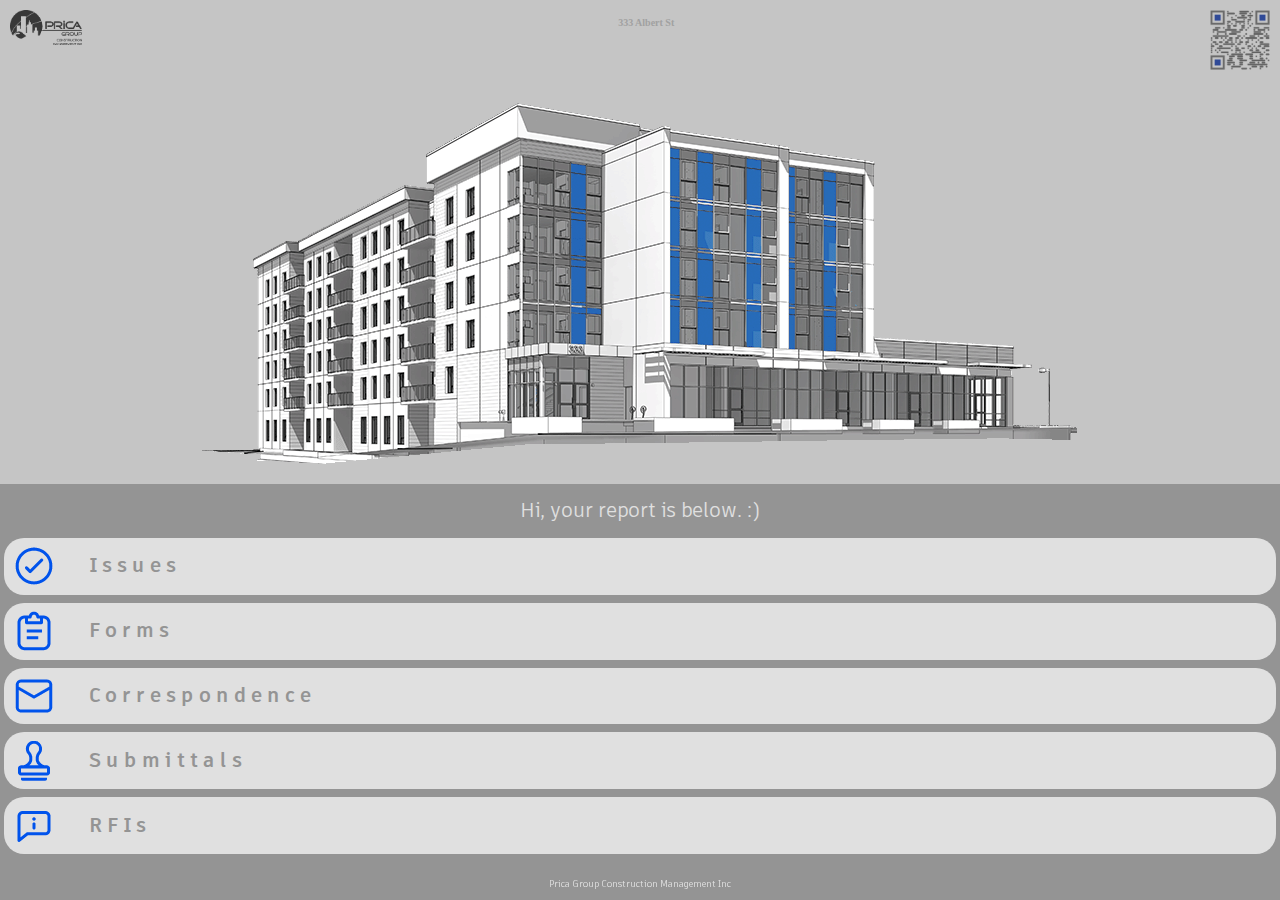
==== _333_albert.html @ 6773270a "Updated 34 and 333" ====
<!DOCTYPE html>
<html lang="en">

<head>
    <meta charset="UTF-8">
    <meta name="viewport" content="width=device-width, initial-scale=1.0">
    <title>Power BI Buttons</title>
    <style>
        body {
            position: relative;
            height: 1vh;
            margin: 0rem;
            display: flex;
            flex-direction: column;
            justify-content: space-between;
            background-color: rgb(148, 148, 148);
        }

        /* .upper-buttons, */
        /* .lower-buttons {
            display: flex;
          
            justify-content: space-between;
            padding: 1px;
            background-color: rgb(255, 255, 255);
        } */

        .top_header {
            display: flex;
            justify-content: space-between;
            padding: 10px;
            background-color: rgb(197, 197, 197);
        }

        #top_text{font-size: 10px; font-family: './fonts_and_common_media/Artifakt Element Regula'; color: #a1a1a1;}

        .memorandum_application img {
            width: auto;  /* Maintain aspect ratio */
            height: 35px; /* Set your desired height */
        }

    @font-face {
    font-family: './fonts_and_common_media/Artifakt Element Regular';
    src: url('./fonts_and_common_media/ArtifaktElement-Regular.woff2') format('woff2');
    font-weight: lighter; /* or 'bold' if applicable */
    font-style: normal; /* or 'italic' if applicable */
    }


    @font-face {
    font-family: './fonts_and_common_media/Artifakt Element Bold';
    src: url('./fonts_and_common_media/ArtifaktElement-Bold.woff2') format('woff2');
    font-weight: bold; /* or 'bold' if applicable */
    font-style: normal; /* or 'italic' if applicable */
    }

    

        .main_header {font-family: './fonts_and_common_media/Artifakt Element Bold', sans-serif; background-color: rgb(197, 197, 197); height: 200px;}

        .header2{background-color: rgb(148, 148, 148); font-family: './fonts_and_common_media/Artifakt Element Regular', sans-serif; height: 50px; }



        h1{font-size: 5px; color: rgb(224, 224, 224);text-align: center;}

        /* h2{font-size: 20px; color: rgb(0, 0, 0);text-align: left; font-weight: 900;} */

  
        .main_text{font-family: './fonts_and_common_media/Artifakt Element Regular', sans-serif; font-weight: 100; font-size: 20px;}

        .main_header {
    max-width: 100%; /* Set the maximum width of the container */
    display: flex;
    justify-content: center; /* Center horizontally */
    align-items: center; /* Center vertically */
    height: 100vh; /* Set the container height to fill the viewport height */
}

.main_header img {
    max-width: 100%; /* Make the image responsive */
    height: auto; /* Allow the image to maintain its aspect ratio */
}

/* #qr-image {
    height: 60px;
} */

.report_buttons {
    display: flex;
    /* border: solid rgb(101, 102, 105); */
    border-radius: 20px; /* Rounded corners */
    justify-content: space-between;
    align-items: center; /* Center vertically */
    padding: 1px 1px 1px 10px;
    background-color: rgb(224, 224, 224);
    margin: 4px; /* Adjust margin as needed */
}

.report_buttons a {
    display: flex;
    align-items: center; /* Center vertically */
    text-decoration: none; /* Remove underline for the link */
    width: 100%; /* Make the entire div clickable */
}

.report_buttons a img{
height: 40px;
}

.report_buttons h1 {
    font-family: './fonts_and_common_media/Artifakt Element Bold', sans-serif;
    font-weight: 900;
    font-size: 20px;
    color: rgb(148, 148, 148);
    margin-left: 35px;
}

.button-link {
    display: inline-block;
    padding: 0px 40px 5px 50px;
    background-color: rgb(224, 224, 224); /* Button background color */
    color: #613535; /* Text color */
    text-decoration: none; /* Remove underline from the link */
    border-radius: 10px; /* Rounded corners */
    transition: background-color 0.3s ease; /* Smooth transition on hover */
}

.button-link:hover {
    background-color: #ffffff; /* Change the background color on hover */
}

.report_buttons:hover {
    background-color: #ffffff; /* Change the background color on hover */
}

.module_index{font-family: './fonts_and_common_media/Artifakt Element Bold', sans-serif; font-weight: 600; font-size: 35px; color: rgb(0, 0, 0); text-decoration: none;}

/* ######################################## */

.bottom-text {
    position: bottom;
    bottom: 0;
    font-family: './fonts_and_common_media/Artifakt Element Regular', sans-serif; 
    font-weight: 100; 
    font-size: 9px; 
    text-decoration: none;
    /* width: 100%; */
    left: 0;
    right: 0;
    text-align: center;
    color: rgb(224, 224, 224);
    position: fixed;
    left: 50%; /* Center horizontally */
    transform: translateX(-50%); /* Center horizontally */
    /* padding: 1px; */
}


/* ############################################ */




    </style>
</head>


<!-- ########################################################################################################################
######################################################################################################################## -->

<body>
    <div class="top_header">
        <a 
            class="memorandum_application">
            <img src="./fonts_and_common_media/app_pgcm_logo.png" alt="PGCM Logo">
        </a>
<h1 id="top_text"> 333 Albert St </h1>
        <!-- <a 
            class="memorandum_application">
            <img src="app_pge_logo.png" alt="Power BI Button">
        </a> -->

        <a 
        class="memorandum_application">
        <img src="./333_albert/app_qr_333_albert.png" alt="QR Sharing app" style="height: 60px;">
    </a>
    </div>
    
    <div class="main_header"><img id="imageid" src="./333_albert/albert333.png" alt="333 Albert Street, Waterloo, Ontario"></div>
    <div class="header2"><h1 class="main_text">Hi, your report is below. :)</h1></div>

<!-- ############################### -->



<!-- ############################### -->


    <div class="report_buttons">
        <a href="https://app.powerbi.com/view?r=eyJrIjoiZjY0OGVlMTMtYzhkNC00MThjLWI4MWYtMDViNGNkM2E5MjJmIiwidCI6Ijg0MWZjZmJkLTU3ZTYtNGU1Mi1iYWVmLWMyYTU2YzAyY2NkNSJ9">
            <img src="./333_albert/acc_issues_icon.png" alt="Issues Button" height="80" >
            <h1 class="module_index">I s s u e s</h1>
        </a>
    </div>


    <div class="report_buttons">
        <a href="https://app.powerbi.com/view?r=eyJrIjoiZjY0OGVlMTMtYzhkNC00MThjLWI4MWYtMDViNGNkM2E5MjJmIiwidCI6Ijg0MWZjZmJkLTU3ZTYtNGU1Mi1iYWVmLWMyYTU2YzAyY2NkNSJ9">
            <img src="./333_albert/acc_forms_icon.png" alt="Forms Button" height="80" >
            <h1 class="module_index">F o r m s</h1>
        </a>
    </div>


    <div class="report_buttons">
        <a href="https://app.powerbi.com/view?r=eyJrIjoiZjY0OGVlMTMtYzhkNC00MThjLWI4MWYtMDViNGNkM2E5MjJmIiwidCI6Ijg0MWZjZmJkLTU3ZTYtNGU1Mi1iYWVmLWMyYTU2YzAyY2NkNSJ9">
            <img src="./333_albert/acc_correspondence_icon.png" alt="Correspondence Button" height="80" >
            <h1 class="module_index">C o r r e s p o n d e n c e</h1>
        </a>
    </div>


    <div class="report_buttons">
        <a href="https://app.powerbi.com/view?r=eyJrIjoiZjY0OGVlMTMtYzhkNC00MThjLWI4MWYtMDViNGNkM2E5MjJmIiwidCI6Ijg0MWZjZmJkLTU3ZTYtNGU1Mi1iYWVmLWMyYTU2YzAyY2NkNSJ9">
            <img src="./333_albert/acc_submittals_icon.png" alt="Submittals Button" height="80" >
            <h1 class="module_index">S u b m i t t a l s</h1>
        </a>
    </div>

    <div class="report_buttons">
        <a href="https://app.powerbi.com/view?r=eyJrIjoiZjY0OGVlMTMtYzhkNC00MThjLWI4MWYtMDViNGNkM2E5MjJmIiwidCI6Ijg0MWZjZmJkLTU3ZTYtNGU1Mi1iYWVmLWMyYTU2YzAyY2NkNSJ9">
            <img src="./333_albert/acc_rfi_icon.png" alt="RFIs Button" height="80" >
            <h1 class="module_index">R F I s</h1>
        </a>
    </div>

   <div>
    <p class="bottom-text">Prica Group Construction Management Inc</p>
</div>

</body>

</html>
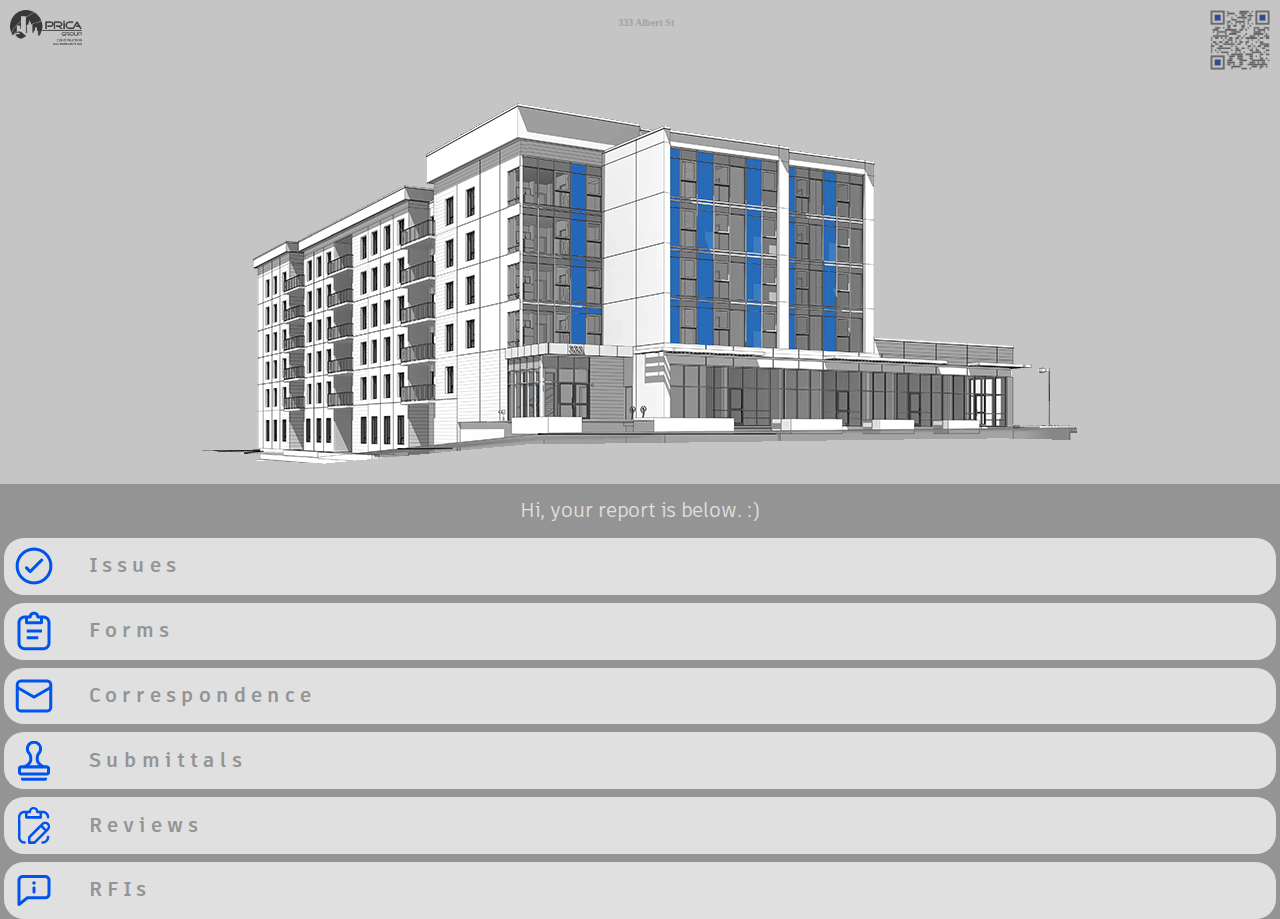
==== commit e5d6aa0c: "aw18update" ====
--- a/_333_albert.html
+++ b/_333_albert.html
@@ -195,7 +195,7 @@
 
 
 
-<!-- ############################### -->
+<!-- ################################## -->
 
 
     <div class="report_buttons">
@@ -226,6 +226,13 @@
         <a href="https://app.powerbi.com/view?r=eyJrIjoiZjY0OGVlMTMtYzhkNC00MThjLWI4MWYtMDViNGNkM2E5MjJmIiwidCI6Ijg0MWZjZmJkLTU3ZTYtNGU1Mi1iYWVmLWMyYTU2YzAyY2NkNSJ9">
             <img src="./333_albert/acc_submittals_icon.png" alt="Submittals Button" height="80" >
             <h1 class="module_index">S u b m i t t a l s</h1>
+        </a>
+    </div>
+
+    <div class="report_buttons">
+        <a href="https://app.powerbi.com/view?r=eyJrIjoiZjY0OGVlMTMtYzhkNC00MThjLWI4MWYtMDViNGNkM2E5MjJmIiwidCI6Ijg0MWZjZmJkLTU3ZTYtNGU1Mi1iYWVmLWMyYTU2YzAyY2NkNSJ9">
+            <img src="./333_albert/acc_reviews_icon.png" alt="Reviews Button" height="80" >
+            <h1 class="module_index">R e v i e w s</h1>
         </a>
     </div>
 
